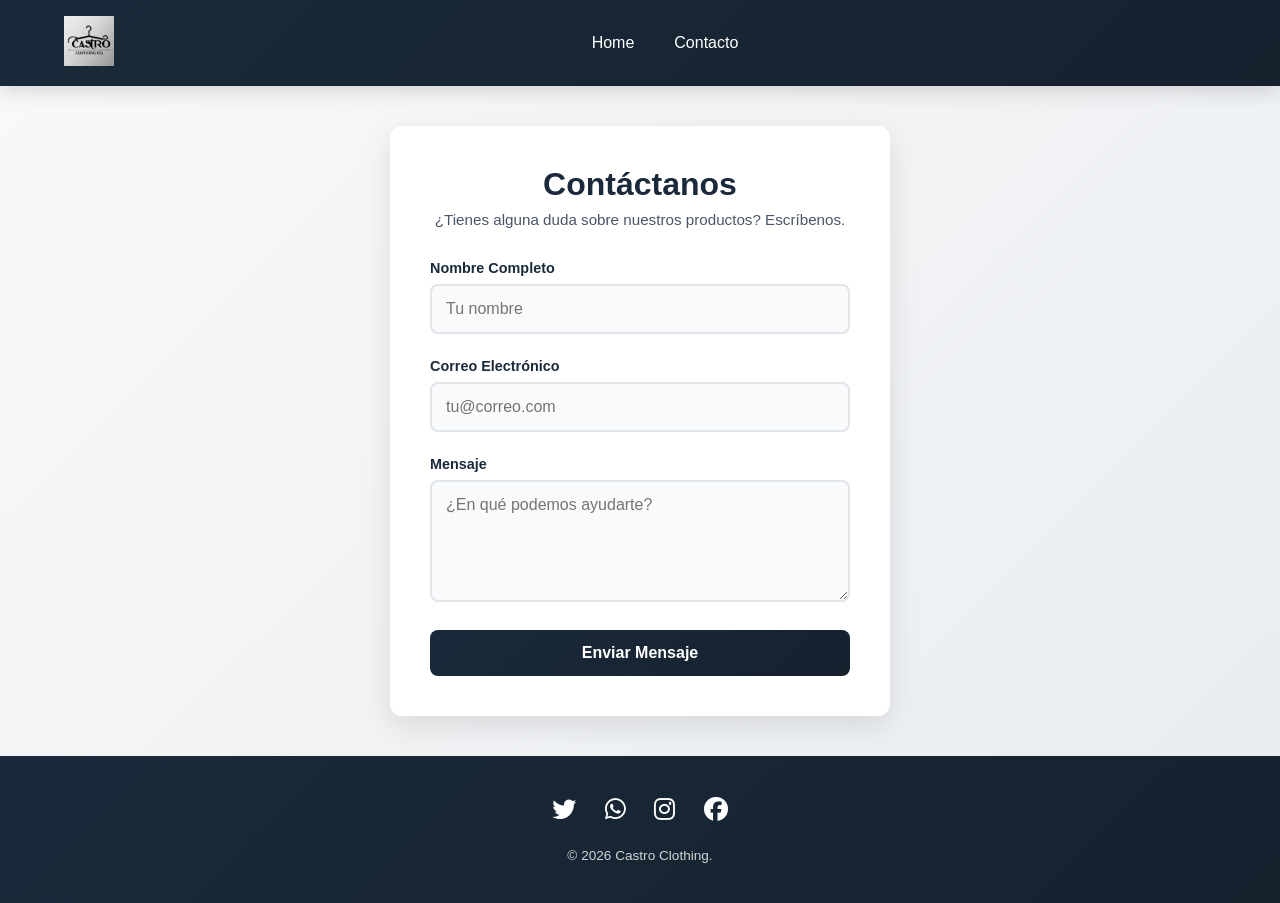
==== pages/contacto.html @ 51e8e755 "cambios  generales" ====
<!DOCTYPE html>
<html lang="es">
<head>
    <meta charset="UTF-8">
    <meta name="viewport" content="width=device-width, initial-scale=1.0">
    <title>Pagina De Contacto</title>
    <link rel="stylesheet" href="../css/styles-contacto.css">
    <link rel="stylesheet" href="https://cdnjs.cloudflare.com/ajax/libs/font-awesome/6.4.0/css/all.min.css">
</head>
<body>

    <header>
        <a href="../index.html" class="logo-link">
            <img src="../images/Logo/mi-LOGO2.png" alt="Logo de la Tienda" class="logo-img">
        </a>
        <nav>
            <ul>
                <li><a href="../index.html#home">Home</a></li>
                <li><a href="contacto.html">Contacto</a></li>
            </ul>
        </nav>
    </header>

    <!-- Contenido del formulario de contacto -->
    <div class="contact-wrapper">
        <div class="contact-container">
            <h2>Contáctanos</h2>
            <p>¿Tienes alguna duda sobre nuestros productos? Escríbenos.</p>

            <form action="https://formspree.io/f/mqegjplz" method="POST" class="contact-form">
                <div class="form-group">
                    <label for="nombre">Nombre Completo</label>
                    <input type="text" id="nombre" name="name" placeholder="Tu nombre" required>
                </div>

                <div class="form-group">
                    <label for="email">Correo Electrónico</label>
                    <input type="email" id="email" name="email" placeholder="tu@correo.com" required>
                </div>

                <div class="form-group">
                    <label for="mensaje">Mensaje</label>
                    <textarea id="mensaje" name="message" rows="5" placeholder="¿En qué podemos ayudarte?" required></textarea>
                </div>

                <button type="submit" class="btn-submit">Enviar Mensaje</button>
            </form>
        </div>
    </div>

    <!-- Footer -->
    <footer>
        <div class="social-icons">
            <a href="#"><i class="fa-brands fa-twitter"></i></a>
            <a href="#"><i class="fa-brands fa-whatsapp"></i></a>
            <a href="#"><i class="fa-brands fa-instagram"></i></a>
            <a href="#"><i class="fa-brands fa-facebook"></i></a>
        </div>
        <p>&copy; 2026 Castro Clothing.</p>
    </footer>

</body>
</html>
---- css/styles-contacto.css ----
* {
    margin: 0;
    padding: 0;
    box-sizing: border-box;
    font-family: 'Segoe UI', Tahoma, Geneva, Verdana, sans-serif;
}

html {
    width: 100%;
    overflow-x: hidden;
}

body {
    background: linear-gradient(135deg, #f8f9fa 0%, #e9ecef 100%);
    display: flex;
    flex-direction: column;
    align-items: center;
    min-height: 100vh;
    padding: 0;
}

header {
    background: linear-gradient(135deg, #1a2a3a 0%, #16212e 100%);
    padding: 1rem 5%;
    display: flex;
    justify-content: space-between;
    align-items: center;
    box-shadow: 0 4px 20px rgba(0,0,0,0.15);
    position: sticky;
    top: 0;
    z-index: 100;
    width: 100%;
}

.logo-link {
    text-decoration: none;
    display: inline-block;
    transition: transform 0.3s ease;
}

.logo-link:hover {
    transform: scale(1.05);
}

.logo-img {
    height: 50px;
    width: auto;
    object-fit: contain;
    /*  filter: brightness(0) invert(1);*/
}

nav {
    flex: 1;
    display: flex;
    justify-content: center;
}

nav ul {
    list-style: none;
    display: flex;
    gap: 40px;
    margin: 0;
    padding: 0;
}

nav ul li a {
    text-decoration: none;
    color: #ffffff;
    font-weight: 500;
    transition: color 0.3s;
    font-size: 1rem;
}

nav ul li a:hover {
    color: #c6a43f;
}

.contact-wrapper {
    width: 100%;
    max-width: 500px;
    margin: 40px 20px;
    margin-bottom: 40px;
    flex: 1;
}

.contact-container {
    background: #fff;
    padding: 2.5rem;
    border-radius: 12px;
    box-shadow: 0 10px 30px rgba(0,0,0,0.1);
    text-align: center;
}

.contact-container h2 {
    margin-bottom: 0.5rem;
    color: #1a2a3a;
    font-size: 2rem;
}

.contact-container p {
    color: #4a5568;
    margin-bottom: 2rem;
    font-size: 0.95rem;
}

.form-group {
    margin-bottom: 1.5rem;
    text-align: left;
}

.form-group label {
    display: block;
    margin-bottom: 0.5rem;
    font-weight: 600;
    color: #1a2a3a;
    font-size: 0.9rem;
}

.form-group input,
.form-group textarea {
    width: 100%;
    padding: 14px;
    border: 2px solid #e1e4e8;
    border-radius: 8px;
    font-size: 1rem;
    transition: all 0.3s;
    outline: none;
    background-color: #f9fafb;
}

.form-group input:focus,
.form-group textarea:focus {
    border-color: #c6a43f;
    background-color: #fff;
    box-shadow: 0 0 0 3px rgba(198, 164, 63, 0.1);
}

.btn-submit {
    background: linear-gradient(135deg, #1a2a3a 0%, #16212e 100%);
    color: #fff;
    border: none;
    padding: 14px 20px;
    border-radius: 8px;
    cursor: pointer;
    width: 100%;
    font-size: 1rem;
    font-weight: 600;
    transition: all 0.3s;
}

.btn-submit:hover {
    background: linear-gradient(135deg, #c6a43f 0%, #b8922e 100%);
    transform: translateY(-2px);
    box-shadow: 0 6px 20px rgba(198, 164, 63, 0.3);
}

footer {
    background: linear-gradient(135deg, #1a2a3a 0%, #16212e 100%);
    color: #fff;
    text-align: center;
    padding: 2.5rem 0;
    width: 100%;
    margin-top: auto;
}

.social-icons {
    margin-bottom: 1.5rem;
}

.social-icons a {
    color: #fff;
    font-size: 1.5rem;
    margin: 0 12px;
    transition: all 0.3s;
    display: inline-block;
}

.social-icons a:hover {
    color: #c6a43f;
    transform: translateY(-3px);
}

footer p {
    font-size: 0.85rem;
    opacity: 0.8;
}

/* Responsive */
@media (max-width: 600px) {
    header {
        flex-direction: column;
        gap: 15px;
    }
    
    nav {
        width: 100%;
    }
    
    nav ul {
        gap: 30px;
        justify-content: center;
    }
    
    .contact-wrapper {
        margin: 20px 15px;
    }
    
    .contact-container {
        padding: 1.5rem;
    }
}
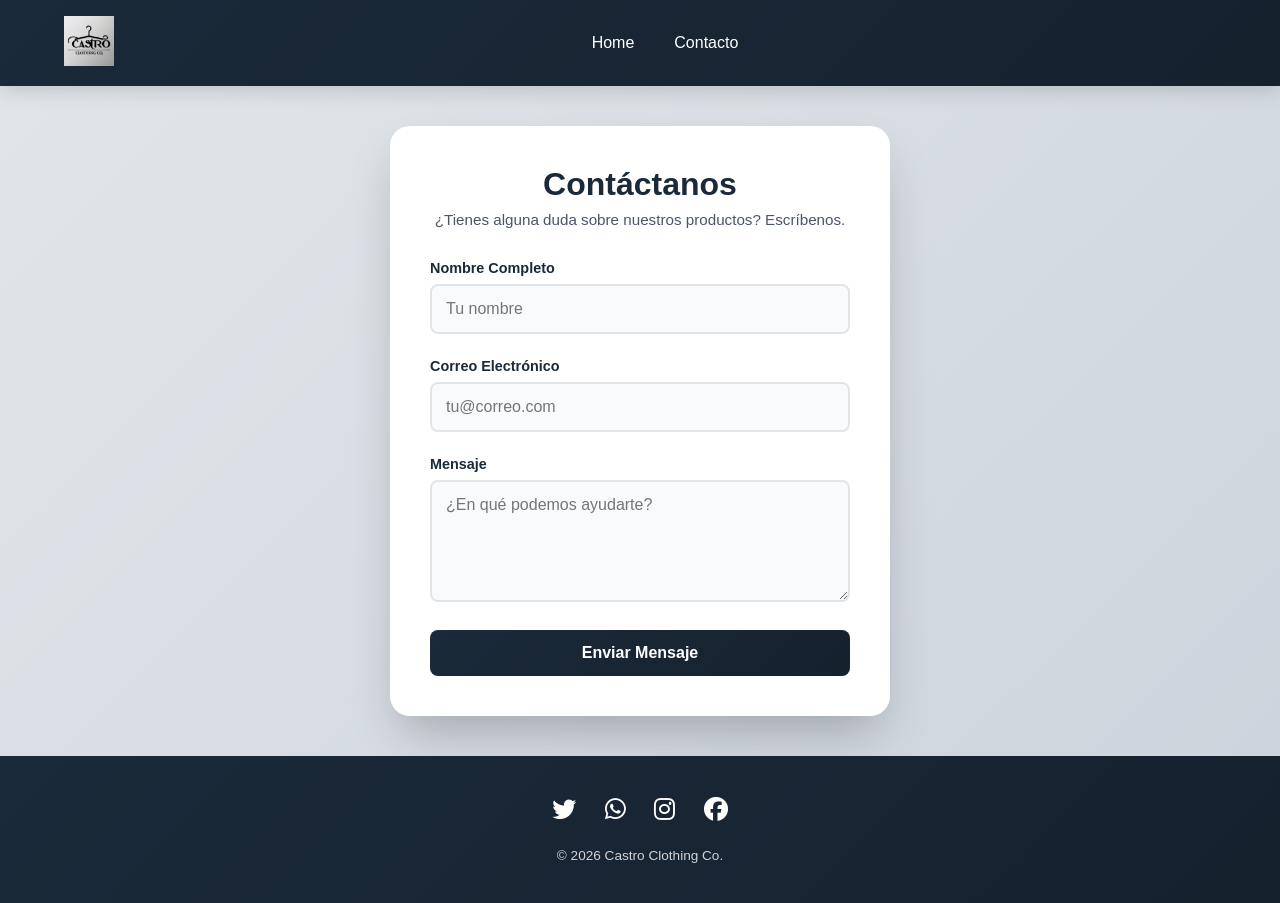
==== commit 19566b66: "arreglo de footer" ====
--- a/pages/contacto.html
+++ b/pages/contacto.html
@@ -56,7 +56,7 @@
             <a href="#"><i class="fa-brands fa-instagram"></i></a>
             <a href="#"><i class="fa-brands fa-facebook"></i></a>
         </div>
-        <p>&copy; 2026 Castro Clothing.</p>
+        <p>&copy; 2026 Castro Clothing Co.</p>
     </footer>
 
 </body>
--- a/css/styles-contacto.css
+++ b/css/styles-contacto.css
@@ -11,7 +11,7 @@
 }
 
 body {
-    background: linear-gradient(135deg, #f8f9fa 0%, #e9ecef 100%);
+    background: linear-gradient(135deg, #e2e6ea 0%, #cbd3dc 100%); /* Fondo más oscuro */
     display: flex;
     flex-direction: column;
     align-items: center;
@@ -84,11 +84,17 @@
 }
 
 .contact-container {
-    background: #fff;
+    background: #ffffff;
     padding: 2.5rem;
-    border-radius: 12px;
-    box-shadow: 0 10px 30px rgba(0,0,0,0.1);
+    border-radius: 20px;
+    box-shadow: 0 25px 50px -12px rgba(0,0,0,0.25);
     text-align: center;
+    transition: transform 0.3s ease, box-shadow 0.3s ease;
+}
+
+.contact-container:hover {
+    transform: translateY(-5px);
+    box-shadow: 0 30px 60px -12px rgba(0,0,0,0.3);
 }
 
 .contact-container h2 {
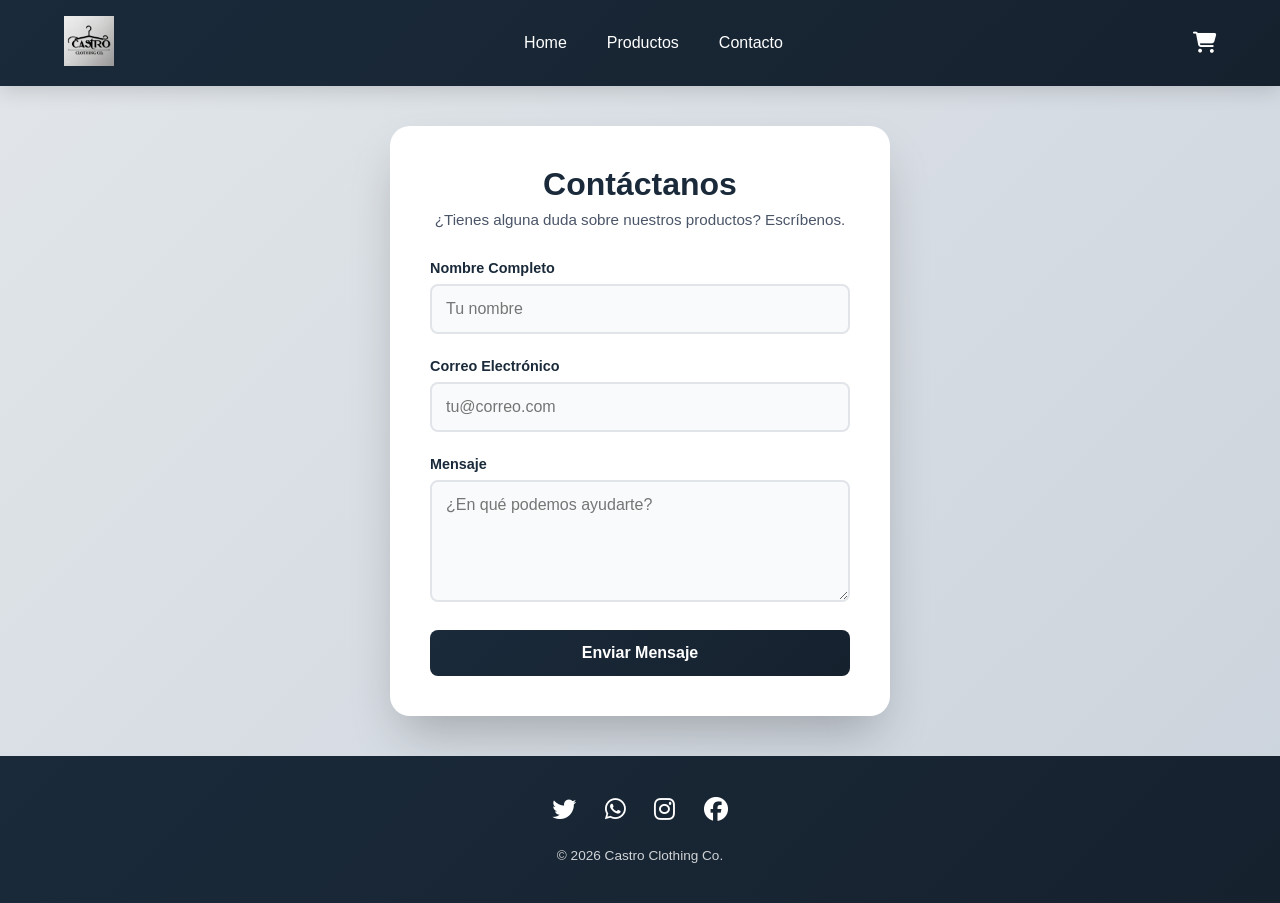
==== commit df56220f: "cambios_e-commerce_final" ====
--- a/pages/contacto.html
+++ b/pages/contacto.html
@@ -16,9 +16,16 @@
         <nav>
             <ul>
                 <li><a href="../index.html#home">Home</a></li>
+                <li><a href="../index.html#productos">Productos</a></li>  <!-- 👈 AGREGADO -->
                 <li><a href="contacto.html">Contacto</a></li>
             </ul>
         </nav>
+        <div class="cart-container">
+            <a href="carrito.html" class="cart-icon">
+                <i class="fa-solid fa-cart-shopping"></i>
+                <span id="cart-count">0</span>
+            </a>
+        </div>
     </header>
 
     <!-- Contenido del formulario de contacto -->
@@ -59,5 +66,6 @@
         <p>&copy; 2026 Castro Clothing Co.</p>
     </footer>
 
+    <script type="module" src="../js/contacto.js"></script>
 </body>
 </html>
--- a/css/styles-contacto.css
+++ b/css/styles-contacto.css
@@ -11,7 +11,7 @@
 }
 
 body {
-    background: linear-gradient(135deg, #e2e6ea 0%, #cbd3dc 100%); /* Fondo más oscuro */
+    background: linear-gradient(135deg, #e2e6ea 0%, #cbd3dc 100%);
     display: flex;
     flex-direction: column;
     align-items: center;
@@ -46,7 +46,6 @@
     height: 50px;
     width: auto;
     object-fit: contain;
-    /*  filter: brightness(0) invert(1);*/
 }
 
 nav {
@@ -73,6 +72,36 @@
 
 nav ul li a:hover {
     color: #c6a43f;
+}
+
+/* 👉 ESTILOS DEL CARRITO EN EL HEADER */
+.cart-container {
+    position: relative;
+}
+
+.cart-icon {
+    color: #ffffff;
+    font-size: 1.3rem;
+    text-decoration: none;
+    transition: color 0.3s;
+    position: relative;
+}
+
+.cart-icon:hover {
+    color: #c6a43f;
+}
+
+#cart-count {
+    position: absolute;
+    top: -8px;
+    right: -10px;
+    background-color: #c6a43f;
+    color: #1a2a3a;
+    font-size: 0.7rem;
+    padding: 2px 6px;
+    border-radius: 50%;
+    display: none;
+    font-weight: bold;
 }
 
 .contact-wrapper {
